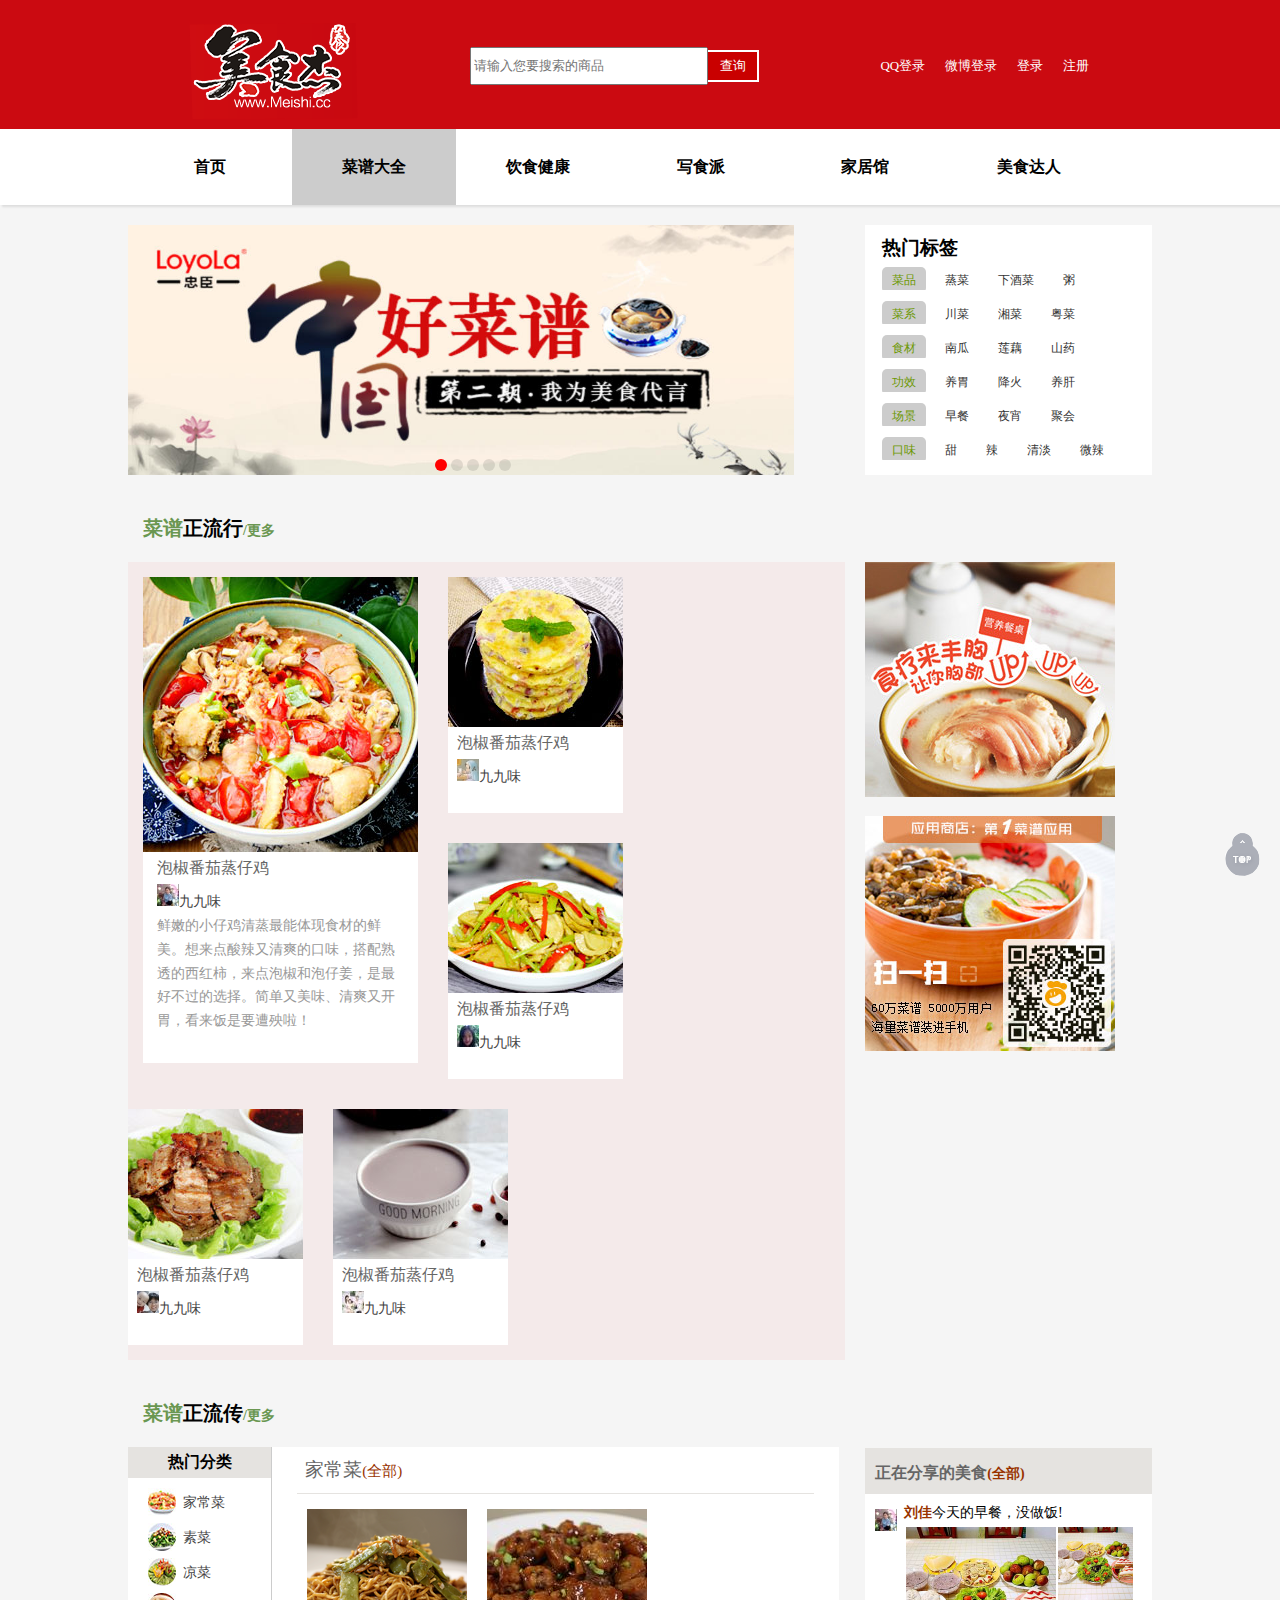
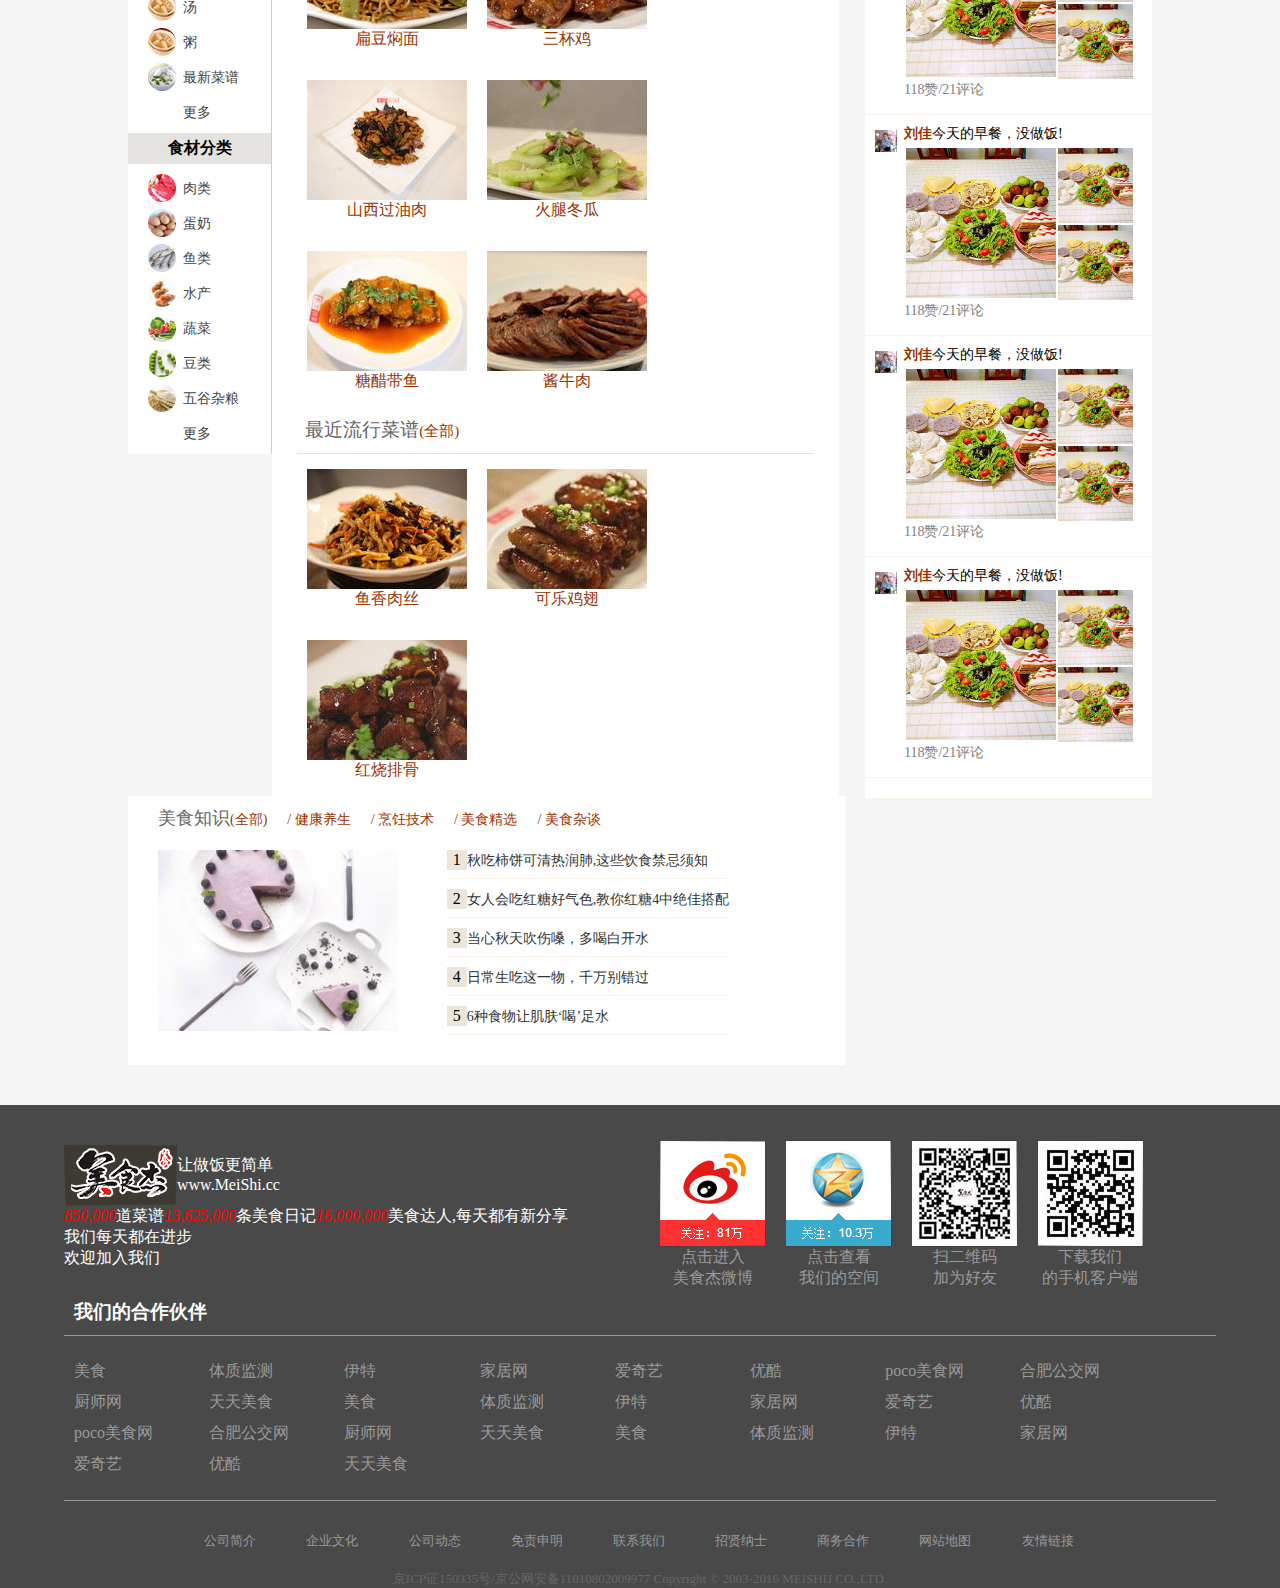
==== html/cook.html @ 768187c4 "food" ====
<!DOCTYPE html>
<html lang="en">
<head>
	<meta charset="UTF-8">
	<title>菜谱大全</title>
	<link rel="stylesheet" href="../css/main.css">
	<link rel="stylesheet" href="../css/cook.css">
	<script>
	var timer=null;
	var current=0;
	function change(){
		var banner=document.getElementsByClassName("cbanner_left")[0];
		var divs=banner.getElementsByClassName("cInner");
		var num=document.getElementById("cnum");
		var spans=num.getElementsByTagName("span");
		function show(){
			current=current+1>divs.length-1?0:current+1;	
			divs[current].className="cInner cshow";	
			spans[current].className="active";
			if(current==0){
				divs[divs.length-1].className="cInner";
				spans[spans.length-1].className="";
			}
			divs[current-1].className="cInner";
			spans[current-1].className="";
		}
		timer=setInterval(show,2000);
		for(var i=0;i<spans.length;i++){
			// spans[i].index=i;
			// spans[i].onclick=function(){
			// 	clearInterval(timer);
			// 	for(var j=0;j<spans.length;j++){
			// 		spans[j].className="";
			// 	}
			// 	this.className="active";
			// 	divs[this.index].className="cInner cshow";
			// 	alert(this.index);
			// 	current=this.index;
			// 	timer=setInterval(show,2000);
			// }
			// 闭包做法
			(function(i){
				spans[i].onclick=function(){
					clearInterval(timer);
					for(var j=0;j<spans.length;j++){
						spans[j].className="";
					}
					this.className="active";
					divs[i].className="cInner cshow";
					current=i;
					timer=setInterval(show,2000);
				}
				
			})(i);
		}
	}
	window.onload=function(){
		change();
	}
	</script>
</head>
<body>
	<div id="main">
		<div class="header">
			<div class="nav">
				<div class="nav_up">
					<a href="http://www.meishij.net/" class="logo">
						<img src="../images/logo.png" alt="">
					</a>
					<form method="get">
						<input type="text" placeholder="请输入您要搜索的商品"><input type="submit" value="查询">
					</form>
					<div class="side">
						<ul>
							<li><a href="">QQ登录</a></li>
							<li><a href="">微博登录</a></li>
							<li><a href="">登录</a></li>
							<li><a href="">注册</a></li>
						</ul>
					</div>
				</div>
				<div class="nav_bottom">
					<div>
						<ul>
							<li><a href="index.html">首页</a></li>
							<li><a href="cook.html" class="wave">菜谱大全</a></li>
							<li><a href="health.html">饮食健康</a></li>
							<li><a href="store.html">写食派</a></li>
							<li><a href="shop.html">家居馆</a></li>
							<li><a href="superMan.html">美食达人</a></li>
						</ul>
					</div>
					
				</div>
			</div>
		</div>
		<div class="cookBanner">
			<div id="cnum">
					<span class="active"></span>
					<span></span>
					<span></span>
					<span></span>
					<span></span>
			</div>
			<div class="cbanner_left">
				<div class="cInner cshow">
					<img src="../images/cookbr01.jpg" alt="">
				</div>
				<div class="cInner">
					<img src="../images/cookbr02.jpg" alt="">
				</div>
				<div class="cInner">
					<div class="cpic">
						<img src="../images/cookbr03.jpg" alt="">
					</div>
					<div class="cword">
						<h4>香煎龙利鱼</h4>
						<p><strong>功效与作用</strong></p>
						<p> 姜:降逆止呕、化痰止咳、散寒解表 </p>
						<p><strong>By qifei</strong></p>
					</div>
				</div>
				<div class="cInner">
					<div class="cpic">
						<img src="../images/cookbr04.jpg" alt="">
					</div>
					<div class="cword">
						<h4>蒜蓉粉丝虾</h4>
						<p><strong>功效与作用</strong></p>
						<p> 粉丝:补血、富含碳水化合物、富含铁 </p>
						<p><strong>By 悍匪夫人</strong></p>
					</div>
				</div>
				<div class="cInner">
					<div class="cpic">
						<img src="../images/cookbr05.jpg" alt="">
					</div>
					<div class="cword">
						<h4>经典美式汉堡</h4>
						<p><strong>功效与作用</strong></p>
						<p>  牛肉:补脾胃、强筋骨、益气血  </p>
						<p> 西红柿:健胃、消食积、生津止渴 </p>
						<p> 洋葱:健胃、祛痰、利水 </p>
						<p><strong>By 悍匪夫人</strong></p>
					</div>
				</div>
			</div>
			<div class="cbanner_right">
				<h3>热门标签</h3>
				<ul>
					<li>
						<a href="">菜品</a>
						<a href="">蒸菜</a>
						<a href="">下酒菜</a>
						<a href="">粥</a>
					</li>
					<li>
						<a href="">菜系</a>
						<a href="">川菜</a>
						<a href="">湘菜</a>
						<a href="">粤菜</a>
						<a href="">鲁菜</a>
					</li>
					<li>
						<a href="">食材</a>
						<a href="">南瓜</a>
						<a href="">莲藕</a>
						<a href="">山药</a>
						<a href="">螃蟹</a>
					</li>
					<li>
						<a href="">功效</a>
						<a href="">养胃</a>
						<a href="">降火</a>
						<a href="">养肝</a>
						<a href="">减肥</a>
					</li>
					<li>
						<a href="">场景</a>
						<a href="">早餐</a>
						<a href="">夜宵</a>
						<a href="">聚会</a>
						<a href="">中餐</a>
					</li>
					<li>
						<a href="">口味</a>
						<a href="">甜</a>
						<a href="">辣</a>
						<a href="">清淡</a>
						<a href="">微辣</a>
					</li>
				</ul>
			</div>
		</div>
		<div class="content">
			<div class="cookpic">
				<h2><strong>菜谱</strong>正流行<a href="">/更多</a></h2>
				<div class="picInner">
					<div class="picLeft">
						<ul>
							<li class="first">
								<p class="imps">
									<a href=""><img src="../images/cooks01.jpg" alt=""></a>
								</p>
								<p class="con ser">
									<a href="">泡椒番茄蒸仔鸡</a>
								</p>
								<p class="con">
									<a href="">
										<img src="../images/csmall01.jpg" alt=""><span>九九味</span>
									</a>
								</p>
								<p class="con word">
									鲜嫩的小仔鸡清蒸最能体现食材的鲜美。想来点酸辣又清爽的口味，搭配熟透的西红柿，来点泡椒和泡仔姜，是最好不过的选择。简单又美味、清爽又开胃，看来饭是要遭殃啦！
								</p>
							</li>
							<li>
								<p class="impss">
									<a href=""><img src="../images/cooks02.jpg" alt=""></a>
								</p>
								<p class="con ser">
									<a href="">泡椒番茄蒸仔鸡</a>
								</p>
								<p class="con">
									<a href="">
										<img src="../images/csmall02.jpg" alt=""><span>九九味</span>
									</a>
								</p>
							</li>
							<li>
								<p class="impss">
									<a href=""><img src="../images/cooks03.jpg" alt=""></a>
								</p>
								<p class="con ser">
									<a href="">泡椒番茄蒸仔鸡</a>
								</p>
								<p class="con">
									<a href="">
										<img src="../images/csmall03.jpg" alt=""><span>九九味</span>
									</a>
								</p>
							</li>
							<li>
								<p class="impss">
									<a href=""><img src="../images/cooks04.jpg" alt=""></a>
								</p>
								<p class="con ser">
									<a href="">泡椒番茄蒸仔鸡</a>
								</p>
								<p class="con">
									<a href="">
										<img src="../images/csmall04.jpg" alt=""><span>九九味</span>
									</a>
								</p>
							</li>
							<li>
								<p class="impss">
									<a href=""><img src="../images/cooks05.jpg" alt=""></a>
								</p>
								<p class="con ser">
									<a href="">泡椒番茄蒸仔鸡</a>
								</p>
								<p class="con">
									<a href="">
										<img src="../images/csmall05.jpg" alt=""><span>九九味</span>
									</a>
								</p>
							</li>
						</ul>
					</div>
					<div class="picRight">
						<div>
							<img src="../images/r01.jpg" alt="">
						</div>
						<div>
							<img src="../images/r02.jpg" alt="">
						</div>
					</div>
				</div>
			</div>
			<div class="cook_perfect">
				<div class="cook_make">
					<h2><strong>菜谱</strong>正流传<a href="">/更多</a></h2>
					<div class="make_tab">
						<h3>热门分类</h3>
						<ul>
							<li><a href="">家常菜</a></li>
							<li><a href="">素菜</a></li>
							<li><a href="">凉菜</a></li>
							<li><a href="">汤</a></li>
							<li><a href="">粥</a></li>
							<li><a href="">最新菜谱</a></li>
							<li><a href="">更多</a></li>
						</ul>
						<h3>食材分类</h3>
						<ul class="last">
							<li><a href="">肉类</a></li>
							<li><a href="">蛋奶</a></li>
							<li><a href="">鱼类</a></li>
							<li><a href="">水产</a></li>
							<li><a href="">蔬菜</a></li>
							<li><a href="">豆类</a></li>
							<li><a href="">五谷杂粮</a></li>
							<li><a href="">更多</a></li>
						</ul>
					</div>
					<div class="make_pic">
						<div class="mpInner">
							<h3>家常菜<a href="#">(全部)</a></h3>
							<div class="show_in">
								<ul>
									<li><a href="http://www.xiangha.com"><img src="../images/mark01.png" alt="">扁豆焖面</a></li>
									<li><a href="http://www.xiangha.com"><img src="../images/mark02.jpg" alt="">三杯鸡</a></li>
									<li><a href="http://www.xiangha.com"><img src="../images/mark03.jpg" alt="">山西过油肉</a></li>
									<li><a href="http://www.xiangha.com"><img src="../images/mark04.jpg" alt="">火腿冬瓜</a></li>
									<li><a href="http://www.xiangha.com"><img src="../images/mark05.jpg" alt="">糖醋带鱼</a></li>
									<li><a href="http://www.xiangha.com"><img src="../images/mark06.jpg" alt="">酱牛肉</a></li>
								</ul>
							</div>
						</div>
						<div class="mpInner">
							<h3>最近流行菜谱<a href="#">(全部)</a></h3>
							<div class="show_in">
								<ul>
									<li><a href="http://www.xiangha.com"><img src="../images/mark07.jpg" alt="">鱼香肉丝</a></li>
									<li><a href="http://www.xiangha.com"><img src="../images/mark08.jpg" alt="">可乐鸡翅</a></li>
									<li><a href="http://www.xiangha.com"><img src="../images/mark09.jpg" alt="">红烧排骨</a></li>
								</ul>
							</div>
						</div>
					</div>
					<div class="cook_know">
						<h3>美食知识<a href="">(全部)</a><a href="" class="logoa">/&nbsp;健康养生</a><a href="" class="logoa">/&nbsp;烹饪技术</a><a href="" class="logoa">/&nbsp;美食精选</a><a href="" class="logoa">/&nbsp;美食杂谈</a></h3>
						<div class="knowpic">
							<img src="../images/b.jpg" alt="">
						</div>
						<ul>
							<li><span>1</span><a href="">秋吃柿饼可清热润肺,这些饮食禁忌须知</a></li>
							<li class="change"><span>2</span><a href="">女人会吃红糖好气色,教你红糖4中绝佳搭配</a></li>
							<li class="change"><span>3</span><a href="">当心秋天吹伤嗓，多喝白开水</a></li>
							<li class="change"><span>4</span><a href="">日常生吃这一物，千万别错过</a></li>
							<li class="change"><span>5</span><a href="">6种食物让肌肤‘喝’足水</a></li>
						</ul>
					</div>
				</div>
				<div class="makeshow">
					<h3>正在分享的美食<a href="">(全部)</a></h3>
					<ul>
						<li>
							<a href=""><img src="../images/csmall01.jpg" alt=""></a>
							<div>
								<p><strong>刘佳</strong>今天的早餐，没做饭!</p>
								<div class="spic">
									<img src="../images/sr03.jpg" alt="" width="150px" height="150px">
									<img src="../images/sr03.jpg" alt="" width="75px" height="75px">
									<img src="../images/sr03.jpg" alt="" width="75px" height="75px">
									<p style="clear:both;">118赞/21评论</p>
								</div>
								
							</div>
						</li>
						<li>
							<a href=""><img src="../images/csmall01.jpg" alt=""></a>
							<div>
								<p><strong>刘佳</strong>今天的早餐，没做饭!</p>
								<div class="spic">
									<img src="../images/sr03.jpg" alt="" width="150px" height="150px">
									<img src="../images/sr03.jpg" alt="" width="75px" height="75px">
									<img src="../images/sr03.jpg" alt="" width="75px" height="75px">
									<p style="clear:both;">118赞/21评论</p>
								</div>
								
							</div>
						</li>
						<li>
							<a href=""><img src="../images/csmall01.jpg" alt=""></a>
							<div>
								<p><strong>刘佳</strong>今天的早餐，没做饭!</p>
								<div class="spic">
									<img src="../images/sr03.jpg" alt="" width="150px" height="150px">
									<img src="../images/sr03.jpg" alt="" width="75px" height="75px">
									<img src="../images/sr03.jpg" alt="" width="75px" height="75px">
									<p style="clear:both;">118赞/21评论</p>
								</div>
								
							</div>
						</li>
						<li>
							<a href=""><img src="../images/csmall01.jpg" alt=""></a>
							<div>
								<p><strong>刘佳</strong>今天的早餐，没做饭!</p>
								<div class="spic">
									<img src="../images/sr03.jpg" alt="" width="150px" height="150px">
									<img src="../images/sr03.jpg" alt="" width="75px" height="75px">
									<img src="../images/sr03.jpg" alt="" width="75px" height="75px">
									<p style="clear:both;">118赞/21评论</p>
								</div>
								
							</div>
						</li>
						<li>
							<a href=""></a>
							<div></div>
						</li>
					</ul>
				</div>
			</div>
		<div class="footer">
			<div class="footer_up">
				<div class="left">
					<img src="../images/footimg.png" alt="">
					<span>让做饭更简单<br>www.MeiShi.cc</span>
					<p style="clear:both;"><em>850,000</em>道菜谱<em>13,625,000</em>条美食日记<em>16,000,000</em>美食达人,每天都有新分享</p>
					<p>我们每天都在进步</p>
					<p>欢迎加入我们</p>
				</div>
				<div class="right">
					<ul>
						<li><img src="../images/foot01.png" alt=""><a href="">点击进入<br>美食杰微博</a></li>
						<li><img src="../images/foot02.png" alt=""><a href="">点击查看<br>我们的空间</a></li>
						<li><img src="../images/foot03.png" alt=""><a href="">扫二维码<br>加为好友</a></li>
						<li><img src="../images/foot04.png" alt=""><a href="">下载我们<br>的手机客户端</a></li>
					</ul>
				</div>
			</div>
			<div class="footer_down">
				<h3>我们的合作伙伴</h3>
				<div class="center">
					<ul>
						<li><a href="">美食</a></li>
						<li><a href="">体质监测</a></li>
						<li><a href="">伊特</a></li>
						<li><a href="">家居网</a></li>
						<li><a href="">爱奇艺</a></li>
						<li><a href="">优酷</a></li>
						<li><a href="">poco美食网</a></li>
						<li><a href="">合肥公交网</a></li>
						<li><a href="">厨师网</a></li>
						<li><a href="">天天美食</a></li>
						<li><a href="">美食</a></li>
						<li><a href="">体质监测</a></li>
						<li><a href="">伊特</a></li>
						<li><a href="">家居网</a></li>
						<li><a href="">爱奇艺</a></li>
						<li><a href="">优酷</a></li>
						<li><a href="">poco美食网</a></li>
						<li><a href="">合肥公交网</a></li>
						<li><a href="">厨师网</a></li>
						<li><a href="">天天美食</a></li>
						<li><a href="">美食</a></li>
						<li><a href="">体质监测</a></li>
						<li><a href="">伊特</a></li>
						<li><a href="">家居网</a></li>
						<li><a href="">爱奇艺</a></li>
						<li><a href="">优酷</a></li>
						<li><a href="">天天美食</a></li>
					</ul>
				</div>
				<div class="buttom">
					<ul>
						<li><a href="">公司简介</a></li>
						<li><a href="">企业文化</a></li>
						<li><a href="">公司动态</a></li>
						<li><a href="">免责申明</a></li>
						<li><a href="">联系我们</a></li>
						<li><a href="">招贤纳士</a></li>
						<li><a href="">商务合作</a></li>
						<li><a href="">网站地图</a></li>
						<li><a href="">友情链接</a></li>
					</ul>
					<p>京ICP证150335号/京公网安备11010802009977 Copyright © 2003-2016 MEISHIJ CO.,LTD.</p>
				</div>
			</div>
		</div>
		<a href="#main" class="back"><img src="../images/back.png" alt=""></a>
	</div>
</body>
</html>
---- css/main.css ----
body,p,h1,h2,ul,li{padding:0;margin:0;font-family:"微软雅黑"}
h4,dd{padding:0;margin:0;}
ul{list-style:none;}
a{text-decoration:none;}
img{border:none;}
#main{width:100%;margin:0 auto;background:#fae8c8;overflow:hidden;}
/*header区域样式*/
.header{width:100%;}
.header .nav_up{background-color:#cb0a11;height:129px;line-height:129px;color:#fff;overflow:hidden;}
.header .nav_up a.logo{float:left;width:28%;text-align:right;margin-top:20px;}
.header .nav_up form{width:40%;float:left;text-align:center;}
.header .nav_up form input[type='text']{width:45%;height:32px;}
.header .nav_up form input[type='submit']{border:none;border:2px solid #fff;border-left:none;background-color:#c90000;height:32px;width:10%;color:#fff;}
.header .nav_up .side{float:left;width:25%;}
.header .nav_up .side ul li{/*margin-left:20px;*/cursor:pointer;float:left;}
.header .nav_up .side ul li a{color:#fff;text-decoration:none;transition:0.6s all linear;padding:5px 10px;font-size:13px;}
.header .nav_up .side ul li:hover a{background-color:rgba(0,0,0,.2);text-decoration:underline;border-radius:5px;}
.header .nav_up .side ul li.menud:hover .menu01{display:block;}
.header .nav_up .side ul li.menus:hover .menu02{display:block;}
.header .nav_up .side ul li.menud,.header .nav_up .side ul li.menus{position:relative;}
.header .nav_bottom{width:100%;height:76px;line-height:76px;box-shadow:2px 2px 2px #ddd;background:#fff;position:relative;}
.menu01,.menu02{width:1080px;background:#fafafa;overflow:hidden;box-sizing:border-box;padding:20px;position:absolute;z-index:100;top:75px;display:none;z-index:1000;}
.menu01 dl,.menu02 dl{width:100%;}
dl,dt,dd{margin:0;padding:0;}
.menu01 dl dd,.menu02 dl dd{float:left;margin-right:10px;height:24px;line-height:24px;color:#999;font-size:14px;margin-top:5px;margin-bottom:5px;}
.menu01 dl dt,.menu02 dl dt{color:#ff323e;clear:both;height:40px;line-height:40px;}
.menu01 dl.small_show,.menu02 dl.small_show{width:50%;float:left;}
.menu01 dd:hover,.menu02 dd:hover{background:#ff323e;color:#fff;cursor:pointer;}
.menu01 img,.menu02 img{position:absolute;bottom:0;right:-5px;}
.header .nav_bottom>div{width:80%;margin:0 auto;}
.header .nav_bottom ul{width:100%;margin:0 auto;}
.header .nav_bottom ul li{width:16%;text-align:center;float:left;}
.header .nav_bottom ul li a{width:100%;height:100%;color:black;font-weight:bolder;text-decoration:none;display:inline-block;position:relative;z-index:100;}
.header .nav_bottom ul li a span{transform:rotate(-90deg);display:inline-block;color:gray;font-size:15px;margin-left:15px;font-weight:bolder;opacity:1;transition:0.2s all linear;}
.header .nav_bottom ul li a.wave{background-color:rgba(0,0,0,.2);}
.header .nav_bottom ul li a:hover{background:#fafafa;}
/*banner区域样式设计*/
.banner{width:80%;overflow:hidden;margin-top:40px;position:relative;height:220px;margin:40px auto;}
.banner ul{overflow:hidden;height:220px;width:80%;margin:0 auto;width:3500px;position:absolute;top:0;left:-509px;}
.banner ul li{float:left;}
.banner span{position:absolute;width:190px;height:220px;line-height:220px;text-align:center;font-size:80px;color:#fff;top:0;display:inline-block;background-color:rgba(0,0,0,.3);cursor:pointer;}
.banner span#right{right:0px;}
.banner span#left{left:0px;}
/*content区域样式设计*/
.content{width:100%;}
/*content explain_01区域样式设计*/
.explain_01{width:80%;margin:0 auto;}
.explain_01 a.big{display:block;font-size:18px;color:gray;text-decoration:none;margin:20px auto;}
.explain_01 ul{width:100%;overflow:hidden;}
.explain_01 ul li{width:25%;box-sizing:border-box;padding-right:7px;padding-bottom:18px;padding-left:7px;float:left;}
.explain_01 ul li .as{width:98%;overflow:hidden;}
.explain_01 ul li img{width:100%;height:100%;transform:scale(1);transition:0.4s all linear;}
.explain_01 ul li img:hover{transform:scale(1.1);}
.explain_01 ul li a{display:block;color:green;font-size:14px;text-decoration:none;}
/*content explain_02区域样式设计*/
.explain_02{width:80%;margin:0 auto;}
h2{text-align:center;font-size:20px;padding-top:20px;padding-bottom:20px;}
h2 a.more{float:right;font-size:14px;color:#bbb;text-decoration:none;}
.explain_02 .show{padding:5px;}
.explain_02 .show ul{width:90%;overflow:hidden;}
.explain_02 .show ul li{width:80px;text-align:center;padding:5px;cursor:pointer;float:left;}
.explain_02 .show ul li.active{background-color:red;color:#fff;}
.explain_02 .show #tab ul li{width:12.5%;box-sizing:border-box;padding:5px;position:relative;float:left;cursor:pointer;}
.explain_02 .show  #tab ul li img{width:100%;height:100%;}
.explain_02 .show #tab{position:relative;height:125px;}
.explain_02 .show #tab>div{position:absolute;top:0;left:0;opacity:0;}
.explain_02 .show #tab .tappear{opacity:1;}
/*content navs区域样式*/
.navs{width:80%;margin:0px auto;}
.navs h2{text-align:center;margin-top:10px;}
.navs .pic{width:25%;padding:10px;box-sizing:border-box;float:left;}
.navs .pic img{width:100%;height:80%;}
.navs .pic>div{height:100px;overflow:hidden;width:100%;}
.navs .pic .appear{padding:8px 18px;background:#fff;height:100px;box-sizing:border-box;transition:0.3s all linear;}
.navs .pic .appear h4{color:#000;font-size:16px;}
.navs .pic .appear dl dd{color:gray;font-size:14px;}
.navs .pic .appear dl dt{color:red;font-size:14px;}
.navs .pic .hide{padding:20px 10px;box-sizing:border-box;background:#eee;height:100px;width:100%;overflow:hidden;transition:0.3s all linear;}
.navs .pic .hide ul li{color:#666;padding-left:40px;background:url(../images/icons.png) no-repeat;}
.navs .pic .hide ul li:nth-child(1){background-position:0px -130px;}
.navs .pic .hide ul li:nth-child(2){background-position:0px -46px;}
.navs .pic>div:hover .hide,.navs .pic>div:hover .appear{transform:translateY(-100px);}
.navs .word{width:25%;padding:10px;box-sizing:border-box;float:left;}
.navs .word .wordIn{background:#fff;overflow:hidden;}
.navs .word .wordIn h3{font-size:16px;color:#333;padding:16px 5px;border-bottom:1px solid gray;}
.navs .word .wordIn ul{overflow:hidden;box-sizing:border-box;padding:5px;}
.navs .word .wordIn ul li{float:left;padding:5px 10px;margin:10px 5px;border:1px solid #dddddd;background:#fcfcfc;}
.navs .word .wordIn ul li a{color:#666666;}
.navs .word .wordIn ul li:hover,.navs .word .wordIn ul li:last-child{background:#ff3232;border:1px solid #e90808;}
.navs .word .wordIn ul li:hover a,.navs .word .wordIn ul li:last-child a{color:#fff;}
/*content news区域样式设计*/
.news{width:80%;margin:0px auto;clear:both;margin-bottom:40px;overflow:hidden;}
.news_show{width:50%;overflow:hidden;box-sizing:border-box;padding:5px;float:left;}
.news_show .img{float:left;width:160px;height:183px;position:relative;}
.news_show .img img{width:100%;height:100%;position:absolute;top:0;left:0;opacity:0;}
.news_show .img img.cur{opacity:1;}
.news_show .word_small{background:#fff;float:left;width:66%;}
.news_show .word_small ul li{height:60px;line-height:60px;text-indent:1.2em;border-bottom:1px dashed #eee;}
.news_show .word_small ul li a{color:#666;}
.news_show .word_small ul li a.clear{color:#ff3232;text-decoration:underline;}
.news_show .word_small ul li a.big{font-size:16px;font-weight:bolder;color:black;}
/*footer区域样式设计*/
.footer{width:100%;background:rgba(0,0,0,.7);clear:both;margin-top:40px;}
.footer>div{color:#fff;clear:both;width:90%;margin:0 auto;}
.footer ul li{box-sizng:border-box;}
.footer ul li a{color:#999;}
.footer_up .left,.footer .right{width:50%;}
.footer_up .left{float:left;}
.footer_up .left img{float:left;margin-top:40px;}
.footer_up .left span{font-size:16px;float:left;margin-top:50px;}
.footer_up .left p em{color:red;}
.footer_up .right{float:right;}
.footer_up .right ul{overflow:hidden;margin-top:35px;}
.footer_up .right ul li{float:left;text-align:center;margin-left: 20px;}
.footer_up .right ul li:hover a{text-decoration:underline;color:#fff;}
.footer_up .right ul li img{display: block;}
.footer_down h3{text-align:left;padding:10px;}
.footer_down .center{overflow:hidden;padding-top:20px;padding-bottom:20px;border-bottom:1px solid #999;border-top:1px solid #999;}
.footer_down .center ul{width:100%;}
.footer_down .center ul li{float:left;width:10%;padding:5px 10px;}
.footer_down .center ul li:hover a{color:#ff3232;text-decoration:underline;}
.footer_down .buttom ul{width:80%;margin:20px auto;}
.footer_down .buttom ul li{float:left;width:10%;text-align:center;padding:10px 5px;box-sizng:border-box;}
.footer_down .buttom ul li:hover{background:#ff3232;border-radius:5px;}
.footer_down .buttom ul li:hover a{color:#fff;font-weight:bolder;}
.footer_down .buttom ul li a{font-size:13px;}
.footer_down .buttom p{clear:both;text-align:center;color:#666;font-size:13px;padding-top:10px;}
#main a.back{position:fixed;bottom:20px;right:20px;animation:fadeInUp 1s forwards infinite;}
@keyframes fadeInUp {
	  0%{
	    opacity:0;
	    transform: translateY(100%);
	}
	100%{
		opacity:1;
		transform:translateY(0);
	}
}
#main a.back:hover{animation:fadeStop 0s forwards;}
@keyframes fadeStop {
  100%{
    opacity:1;
    transform: translateY(0);
}
---- css/cook.css ----
#main{background-color:#f5f5f5;}
h3{padding:0;margin:0;}
/*cookBanner区域样式设计*/
.cookBanner{width:80%;margin:20px auto;height:250px;position:relative;}
.cookBanner  #cnum{position:absolute;bottom:0;left:30%;z-index:100;}
.cookBanner  #cnum span{display:inline-block;width:12px;height:12px;border-radius:50%;background:rgba(0,0,0,.1);}
.cookBanner  #cnum span.active{background:red;}
.cookBanner .cbanner_left{width:65%;overflow:hidden;position:relative;height:250px;float:left;}
.cookBanner .cbanner_left div.cshow{opacity:1;}
.cookBanner .cbanner_left>div{position:absolute;top:0;left:0;opacity:0;z-index:10;}
.cookBanner .cbanner_left img{width:100%;height:100%;}
.cookBanner .cbanner_left .cInner{width:100%;height:250px;}
.cbanner_left .cInner>div{float:left;}
.cbanner_left .cInner .cpic img{width:360px;height:250px;}
.cbanner_left .cInner .cword{box-sizing:border-box;padding:30px 25px 0px;background-color:#fff;
	height:100%;width:340px;}
.cbanner_left .cInner .cword p{padding-top:10px;color:#666;}
.cbanner_left .cInner .cword h4{font-size:16px;color:#333;font-weight:bolder;}
.cbanner_left .cInner .cword strong{font-size:13px;color:#333;}
.cookBanner .cbanner_right{width:28%;background-color:#fff;float:right;height:250px;box-sizing:border-box;padding:0px 17px 10px;}
.cbanner_right h3{-webkit-user-select: none;padding-bottom:5px;padding-top:10px;}
.cbanner_right ul li{height: 24px;overflow: hidden;line-height: 26px;line-height:26px;color: #999;margin-bottom: 10px;}
.cbanner_right ul li a{color:#333;display:inline-block;margin-right:5px;margin-bottom:5px;text-align:center;font-size:12px;padding-left:10px;padding-right:10px;border-radius:5px;}
.cbanner_right ul li a:hover{border:1px solid #ccc;background:rgba(0,0,0.4);color:#6c9803;}
.cbanner_right ul li a:first-child{color:#6c9803;background:#ccc;}
/*content  cookpic区域样式设计*/
.cookpic{width:80%;margin:20px auto;overflow:hidden;}
h2{text-align:left;margin-left:15px;}
h2 a{color:#6a9751;font-size:14px;}
h2 a:hover{text-decoration:underline;}
h2 strong{color:#6a9751;}
.cookpic .picInner{width:100%;}
.picInner .picLeft{width:70%;float:left;background:#f4eaea;}
.picInner .picRight{width:28%;float:right;}
.picInner .picLeft li{background:#fff;float:left;width:175px;height:236px;margin-right:30px;margin-bottom:15px;margin-top:15px;}
.picInner .picLeft li.first{width: 275px;height: 486px;margin-left:15px;}
.picInner .picLeft li p.imps{width:275px;height:275px;}
.picInner .picLeft li p.impss{width:175px;height:150px;}
.picInner .picLeft li p.con{width: 90%;margin: 8px 5% 0;line-height: 22px;height: 22px;font-size:14px;}
.picInner .picLeft li p.ser{height: 16px;font-size: 16px;line-height: 16px;}
.picInner .picLeft li p.ser a{color:#666;}
.picInner .picLeft li p.ser a:hover{color:red;text-decoration:underline;}
.picInner .picLeft li p.word{color: #999;height: 140px;line-height: 1.7;}
.picInner .picLeft li p.con span{font-size:14px;color:#444;}
.picInner .picRight div{margin-bottom:15px;}
/*content cook_perfect区域样式设计*/
.cook_perfect{width:80%;margin:20px auto;overflow:hidden;}
/*content cook_perfect cook_make区域样式设计*/
.cook_perfect .cook_make{width:70%;overflow:hidden;float:left;}
.make_tab{width:20%;background:#fff;border-right:1px solid #ccc;float:left;}
.make_tab h3{background:#E5E3E0;text-align:center;font-size:16px;padding:5px 0px;}
.make_tab ul{box-sizing:border-box;padding-left:20px;margin-top:10px;}
.make_tab ul li{height:28px;line-height:28px;padding-left:35px;margin-bottom:7px;}
.make_tab ul li:nth-child(1){background:url(../images/ms01.jpg) left center no-repeat;}
.make_tab ul li:nth-child(2){background:url(../images/ms02.jpg) left center no-repeat;}
.make_tab ul li:nth-child(3){background:url(../images/ms03.jpg) left center no-repeat;}
.make_tab ul li:nth-child(4){background:url(../images/ms04.jpg) left center no-repeat;}
.make_tab ul li:nth-child(5){background:url(../images/ms05.jpg) left center no-repeat;}
.make_tab ul li:nth-child(6){background:url(../images/ms06.jpg) left center no-repeat;}
.make_tab ul li a{color:#444;font-size:14px;}
.make_tab ul li a:hover{text-decoration:underline;color:red;}
.make_tab ul.last li:nth-child(1){background:url(../images/ms08.jpg) left center no-repeat;}
.make_tab ul.last li:nth-child(2){background:url(../images/ms09.jpg) left center no-repeat;}
.make_tab ul.last li:nth-child(3){background:url(../images/ms10.jpg) left center no-repeat;}
.make_tab ul.last li:nth-child(4){background:url(../images/ms11.jpg) left center no-repeat;}
.make_tab ul.last li:nth-child(5){background:url(../images/ms12.jpg) left center no-repeat;}
.make_tab ul.last li:nth-child(6){background:url(../images/ms13.jpg) left center no-repeat;}
.make_tab ul.last li:nth-child(7){background:url(../images/ms14.jpg) left center no-repeat;}
.cook_know{clear:both;width:100%;background:#fff;box-sizing:border-box;padding:10px;overflow:hidden;margin-bottom: }
.cook_know h3{font-size:18px;color:#666;font-weight:normal;padding-bottom:10px;padding-left:20px;}
.cook_know h3 a{color:#993300;font-size:14px;margin-right:20px;}
.cook_know .knowpic{float:left;padding:10px 20px 20px;width:40%;box-sizing:border-box;}
.cook_know .knowpic img{width:100%;height:100%;}
.cook_know .knowpic img::after{content:"";width:100%;height:15px;background:rgba(0,0,0,.3);}
.cook_know ul{float:left;padding:10px;margin-left:20px;}
.cook_know ul li{padding-bottom:8px;border-bottom:1px solid #f7f3e8;} 
.cook_know ul li.change{margin-top:10px;}
.cook_know ul li span{width:20px;height:20px;background:#ece5db;text-align:center;line-height:20px;display:inline-block;}
.cook_know ul li a{color:#333;font-size: 14px;}
.cook_know ul li a:hover{color:#993300;}
.make_pic{width:79%;float:left;background:#fff;}
.make_pic .mpInner{width:100%;box-sizing:border-box;padding:0px 25px 0px;}
.make_pic h3{padding:10px 8px;border-bottom:1px solid #e5e3e0;color:#666;font-weight:normal;}
.make_pic h3 a{color:#993300;font-size:15px;}
.make_pic .show_in{width:100%;background:#fff;overflow:hidden;}
.make_pic .show_in ul li{float:left;padding:15px 10px;}
.make_pic .show_in ul li a{display:block;text-align:center;color:#993300;}
.make_pic .show_in ul li a img{display:block;}
/*content  cook_perfect  makeshow区域样式设计*/
.cook_perfect .makeshow{width:28%;float:left;margin-top:68px;margin-left:2%;}
.makeshow h3{padding:15px 10px 10px;color:#666666;font-size:16px;background:#e5e3e0;}
.makeshow h3 a{color:#993300;font-size:14px;}
.makeshow ul{background:#fff;overflow:hidden;}
.makeshow ul li{overflow:hidden;border-bottom:1px solid #f7f3e8;}
.makeshow ul li a{float:left;width:10%;padding-top:15px;box-sizing:border-box;padding-left:10px;}
.makeshow ul li>div{float:left;box-sizing:border-box;padding:10px;width:90%;}
.makeshow ul li .spic img{float:left;margin-left:2px;margin-bottom:2px;}
.makeshow ul li .spic p{color:gray;}
.makeshow ul li>div p{font-size:14px;padding-bottom:5px;}
.makeshow ul li>div p strong{color:#993300;}
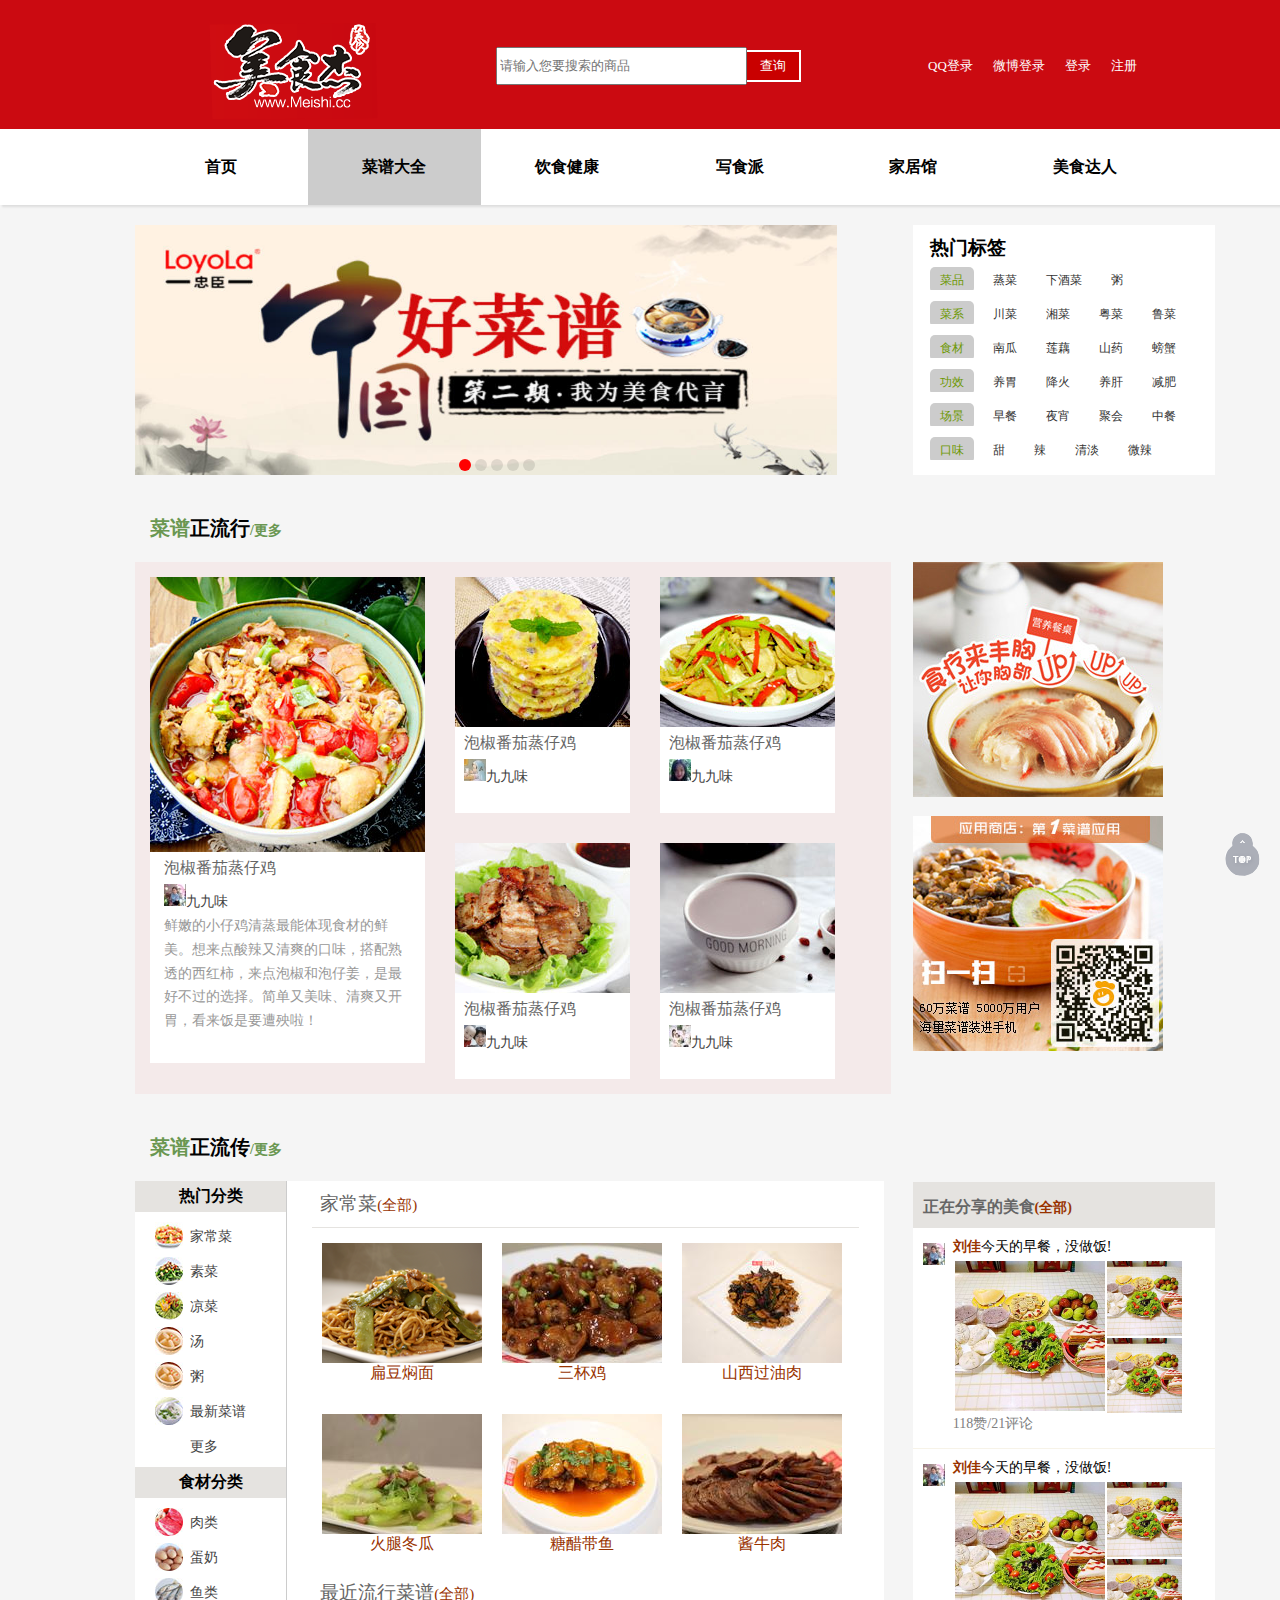
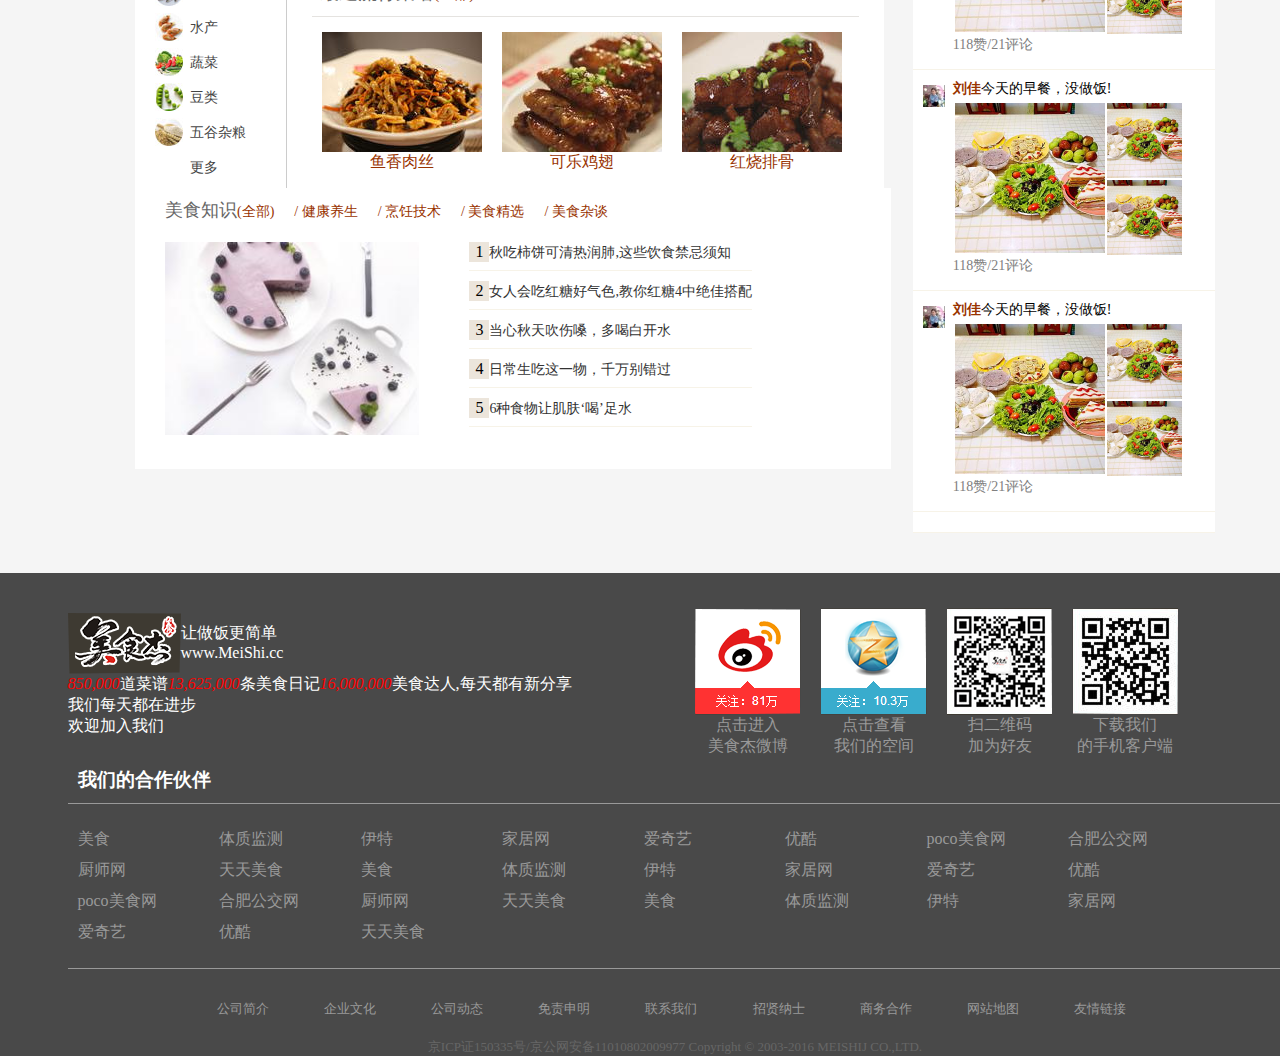
==== commit 28260a50: "Update cook.html" ====
--- a/html/cook.html
+++ b/html/cook.html
@@ -20,9 +20,10 @@
 			if(current==0){
 				divs[divs.length-1].className="cInner";
 				spans[spans.length-1].className="";
+			}else{
+				divs[current-1].className="cInner";
+				spans[current-1].className="";
 			}
-			divs[current-1].className="cInner";
-			spans[current-1].className="";
 		}
 		timer=setInterval(show,2000);
 		for(var i=0;i<spans.length;i++){
@@ -43,6 +44,7 @@
 				spans[i].onclick=function(){
 					clearInterval(timer);
 					for(var j=0;j<spans.length;j++){
+						divs[j].className="cInner";
 						spans[j].className="";
 					}
 					this.className="active";
@@ -475,4 +477,4 @@
 		<a href="#main" class="back"><img src="../images/back.png" alt=""></a>
 	</div>
 </body>
-</html>+</html>
--- a/css/main.css
+++ b/css/main.css
@@ -3,7 +3,7 @@
 ul{list-style:none;}
 a{text-decoration:none;}
 img{border:none;}
-#main{width:100%;margin:0 auto;background:#fae8c8;overflow:hidden;}
+#main{width:1350px;margin:0 auto;background:#fae8c8;overflow:hidden;}
 /*header区域样式*/
 .header{width:100%;}
 .header .nav_up{background-color:#cb0a11;height:129px;line-height:129px;color:#fff;overflow:hidden;}
@@ -141,4 +141,4 @@
   100%{
     opacity:1;
     transform: translateY(0);
-}+}
